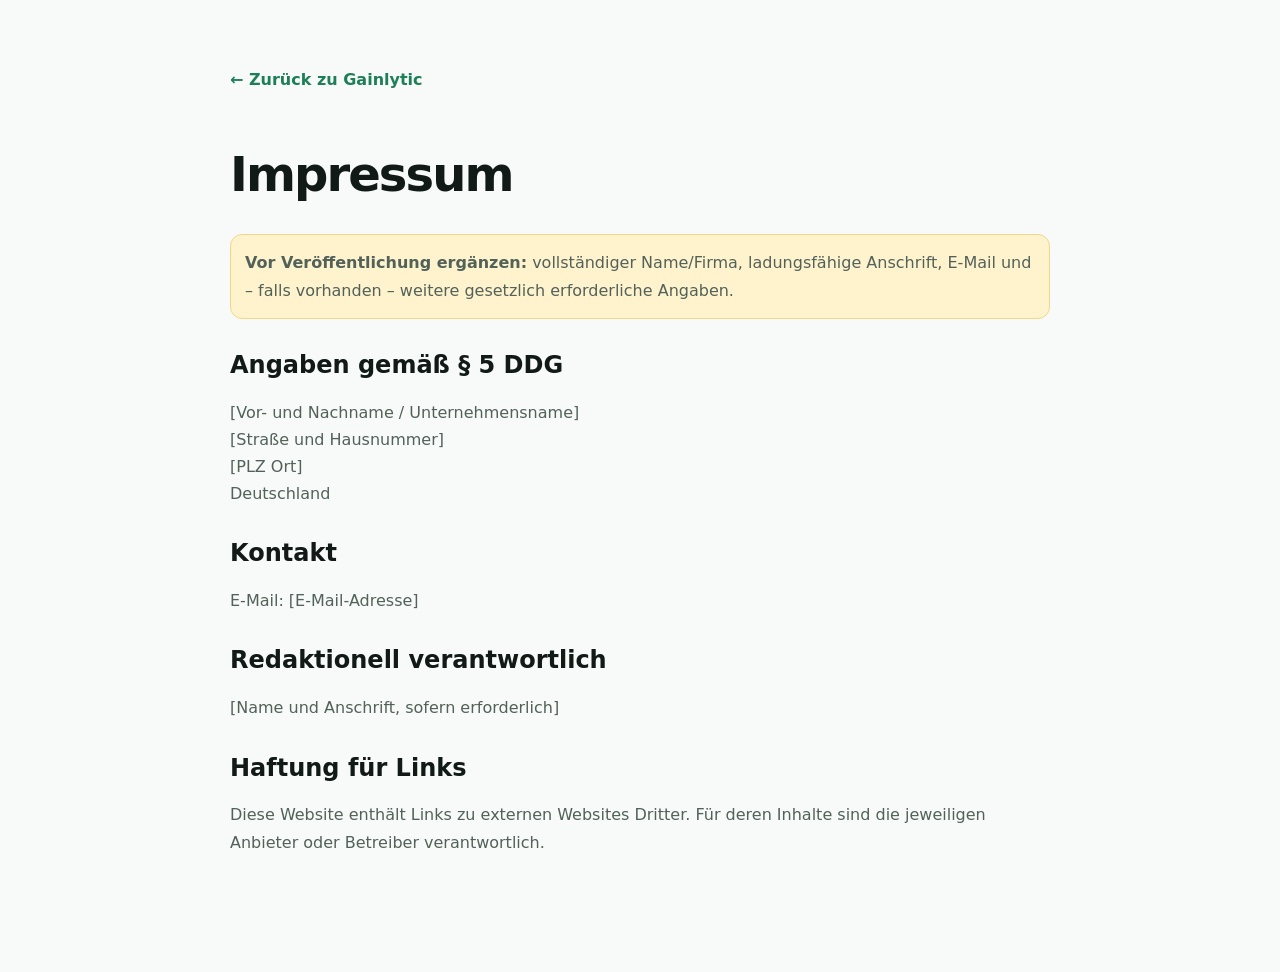
==== impressum.html @ fcbb7a26 "Add files via upload" ====
<!doctype html><html lang="de"><head><meta charset="utf-8"><meta name="viewport" content="width=device-width,initial-scale=1"><title>Impressum · Gainlytic</title><link rel="stylesheet" href="styles.css"></head><body><main class="legal-page"><a class="legal-back" href="index.html">← Zurück zu Gainlytic</a><h1>Impressum</h1><p class="placeholder"><strong>Vor Veröffentlichung ergänzen:</strong> vollständiger Name/Firma, ladungsfähige Anschrift, E-Mail und – falls vorhanden – weitere gesetzlich erforderliche Angaben.</p><h2>Angaben gemäß § 5 DDG</h2><p>[Vor- und Nachname / Unternehmensname]<br>[Straße und Hausnummer]<br>[PLZ Ort]<br>Deutschland</p><h2>Kontakt</h2><p>E-Mail: [E-Mail-Adresse]</p><h2>Redaktionell verantwortlich</h2><p>[Name und Anschrift, sofern erforderlich]</p><h2>Haftung für Links</h2><p>Diese Website enthält Links zu externen Websites Dritter. Für deren Inhalte sind die jeweiligen Anbieter oder Betreiber verantwortlich.</p></main></body></html>
---- styles.css ----
:root {
  --bg: #f7faf8;
  --surface: #ffffff;
  --surface-2: #eef5f1;
  --text: #111a16;
  --muted: #607069;
  --line: #dbe6e0;
  --accent: #1d7f57;
  --accent-2: #b7f05d;
  --dark: #13251d;
  --shadow: 0 18px 50px rgba(30, 67, 49, .10);
  --radius-lg: 28px;
  --radius-md: 18px;
  --max: 1180px;
}
* { box-sizing: border-box; }
html { scroll-behavior: smooth; }
body { margin: 0; font-family: Inter, ui-sans-serif, system-ui, -apple-system, BlinkMacSystemFont, "Segoe UI", sans-serif; background: var(--bg); color: var(--text); }
a { color: inherit; text-decoration: none; }
button, input, select { font: inherit; }
button { color: inherit; }
.section-wrap { width: min(var(--max), calc(100% - 40px)); margin-inline: auto; }
.affiliate-bar { min-height: 34px; padding: 7px 20px; background: var(--dark); color: #dff7ea; display: flex; gap: 18px; justify-content: center; align-items: center; font-size: 12px; letter-spacing: .02em; }
.affiliate-bar span:first-child { color: var(--accent-2); font-weight: 800; text-transform: uppercase; }
.site-header { height: 78px; position: sticky; top: 0; z-index: 20; padding: 0 max(20px, calc((100vw - var(--max))/2)); display: flex; align-items: center; gap: 28px; background: rgba(247,250,248,.90); backdrop-filter: blur(18px); border-bottom: 1px solid rgba(219,230,224,.86); }
.brand { display: inline-flex; align-items: center; gap: 9px; font-weight: 900; letter-spacing: .12em; font-size: 15px; }
.brand-mark { width: 29px; height: 29px; color: var(--accent); }
.nav { display: flex; gap: 24px; margin-left: auto; font-size: 14px; font-weight: 650; color: #42514a; }
.nav a:hover { color: var(--accent); }
.header-cta { margin-left: 8px; padding: 11px 16px; background: var(--dark); color: #fff; border-radius: 999px; font-size: 13px; font-weight: 800; }
.hero { min-height: 610px; display: grid; grid-template-columns: 1.08fr .92fr; align-items: center; gap: 48px; padding-block: 72px 60px; }
.eyebrow { font-size: 12px; font-weight: 900; letter-spacing: .17em; color: var(--accent); }
.hero h1 { font-size: clamp(48px, 7vw, 82px); line-height: .95; letter-spacing: -.055em; margin: 20px 0 24px; max-width: 780px; }
.hero h1 span { color: var(--accent); }
.hero-copy > p { max-width: 690px; margin: 0; color: var(--muted); font-size: 18px; line-height: 1.7; }
.hero-actions { display: flex; gap: 12px; margin-top: 34px; }
.btn { display: inline-flex; align-items: center; justify-content: center; border-radius: 13px; padding: 14px 20px; font-weight: 800; font-size: 14px; border: 1px solid var(--line); }
.btn.primary { background: var(--accent); border-color: var(--accent); color: #fff; box-shadow: 0 10px 26px rgba(29,127,87,.22); }
.btn.ghost { background: var(--surface); }
.trust-row { display: flex; gap: 22px; flex-wrap: wrap; margin-top: 29px; font-size: 12px; color: var(--muted); font-weight: 700; }
.hero-visual { height: 440px; position: relative; border-radius: 34px; overflow: hidden; background: radial-gradient(circle at 25% 20%, #dff7ce 0, #edf7f1 35%, #e8f0eb 100%); border: 1px solid #d9e7df; box-shadow: var(--shadow); }
.orb { position:absolute; border-radius: 50%; filter: blur(4px); opacity:.65; }
.orb-a { width: 260px; height:260px; background:#cbff78; right:-100px; top:-80px; }
.orb-b { width: 210px; height:210px; background:#a8ddc1; left:-70px; bottom:-80px; }
.hero-ring { position:absolute; inset:50% auto auto 50%; transform:translate(-50%,-50%); width:190px; height:190px; border-radius:50%; border:30px solid rgba(20,71,49,.12); display:grid; place-items:center; box-shadow: inset 0 0 0 1px rgba(255,255,255,.7); }
.hero-ring span { width:98px; height:98px; border-radius:50%; display:grid; place-items:center; background:var(--dark); color:#d9ff96; font-size:56px; font-weight:950; }
.metric-card { position:absolute; min-width:172px; padding:16px 17px; background:rgba(255,255,255,.91); border:1px solid rgba(255,255,255,.9); border-radius:18px; box-shadow:0 12px 32px rgba(30,67,49,.12); backdrop-filter:blur(12px); }
.metric-card small { display:block; color:var(--accent); font-weight:900; font-size:10px; letter-spacing:.13em; }
.metric-card strong { display:block; font-size:20px; margin:4px 0 3px; }
.metric-card span { font-size:11px; color:var(--muted); }
.m1 { top:30px; left:26px; } .m2 { right:24px; top:154px; } .m3 { left:36px; bottom:28px; }
.section-heading { display:flex; justify-content:space-between; align-items:end; gap:30px; margin-bottom:24px; }
.section-heading h2 { font-size:clamp(32px,4vw,46px); letter-spacing:-.04em; margin:8px 0 0; }
.section-heading > p { max-width:500px; color:var(--muted); line-height:1.6; margin:0; }
.categories-section { padding-block:72px 36px; }
.category-grid { display:grid; grid-template-columns:repeat(4,1fr); gap:14px; }
.category-card { border:1px solid var(--line); background:var(--surface); border-radius:20px; padding:18px; text-align:left; display:grid; grid-template-columns:auto 1fr auto; align-items:center; gap:14px; cursor:pointer; transition:.2s ease; }
.category-card:hover { transform:translateY(-3px); border-color:#b5d5c4; box-shadow:0 14px 32px rgba(30,67,49,.08); }
.category-icon { width:44px; height:44px; border-radius:14px; display:grid; place-items:center; background:var(--surface-2); color:var(--accent); font-weight:950; }
.category-card strong, .category-card small { display:block; } .category-card strong{font-size:15px}.category-card small{margin-top:3px;color:var(--muted);font-size:11px}.arrow{color:var(--accent);font-weight:900}
.products-section { padding-block:84px; }
.toolbar { display:grid; grid-template-columns:1fr 220px 180px; gap:12px; margin:28px 0 14px; }
.search-box { display:flex; align-items:center; gap:10px; background:var(--surface); border:1px solid var(--line); border-radius:14px; padding:0 14px; }
.search-box input { width:100%; height:48px; border:0; outline:0; background:transparent; }
.toolbar select { height:48px; border:1px solid var(--line); border-radius:14px; background:var(--surface); padding:0 14px; outline:0; color:var(--text); }
.filter-pills { display:flex; gap:8px; flex-wrap:wrap; margin-bottom:24px; }
.pill { border:1px solid var(--line); background:var(--surface); border-radius:999px; padding:8px 13px; font-size:12px; font-weight:800; cursor:pointer; }
.pill.active { background:var(--dark); border-color:var(--dark); color:#fff; }
.product-grid { display:grid; grid-template-columns:repeat(3,1fr); gap:18px; }
.product-card { display:flex; flex-direction:column; min-width:0; background:var(--surface); border:1px solid var(--line); border-radius:24px; overflow:hidden; box-shadow:0 8px 22px rgba(26,66,47,.04); transition:.22s ease; }
.product-card:hover { transform:translateY(-4px); box-shadow:var(--shadow); }
.product-art { height:178px; position:relative; padding:20px; overflow:hidden; background:linear-gradient(135deg,#dff2e7,#f4f8f5); }
.product-art::before { content:""; position:absolute; width:170px; height:170px; border-radius:50%; right:-45px; top:-55px; background:rgba(255,255,255,.55); }
.product-art::after { content:""; position:absolute; width:88px; height:88px; border-radius:24px; left:26px; bottom:24px; border:20px solid rgba(18,89,59,.12); transform:rotate(12deg); }
.art-letter { position:absolute; z-index:2; right:24px; bottom:18px; font-size:76px; line-height:1; font-weight:950; color:rgba(15,84,55,.18); }
.art-type { position:relative; z-index:2; display:inline-flex; background:rgba(255,255,255,.76); padding:7px 10px; border-radius:999px; font-size:10px; font-weight:900; letter-spacing:.08em; text-transform:uppercase; }
.art-kreatin{background:linear-gradient(135deg,#e9f5dc,#f7faef)}.art-essentials{background:linear-gradient(135deg,#e6f1f8,#f4f8fa)}.art-zubehor{background:linear-gradient(135deg,#f0ece6,#faf8f5)}
.product-content { padding:20px; display:flex; flex-direction:column; flex:1; }
.product-meta { display:flex; justify-content:space-between; gap:10px; font-size:10px; font-weight:900; color:var(--accent); text-transform:uppercase; letter-spacing:.09em; }
.product-meta span:last-child { color:#76837d; }
.product-card h3 { font-size:20px; line-height:1.22; letter-spacing:-.02em; margin:10px 0 8px; }
.product-card p { color:var(--muted); font-size:13px; line-height:1.55; margin:0 0 14px; }
.tags { display:flex; gap:6px; flex-wrap:wrap; margin-bottom:20px; }
.tags span { background:#f1f5f2; border:1px solid #e3ebe6; color:#4c5c54; border-radius:999px; padding:5px 8px; font-size:10px; font-weight:700; }
.product-bottom { margin-top:auto; padding-top:16px; border-top:1px solid #edf1ef; display:flex; align-items:center; justify-content:space-between; gap:12px; }
.price-note strong,.price-note small{display:block}.price-note strong{font-size:13px}.price-note small{font-size:10px;color:var(--muted);margin-top:2px}
.amazon-btn { background:var(--dark); color:#fff; border-radius:12px; padding:11px 12px; font-size:11px; font-weight:900; white-space:nowrap; }
.amazon-btn span{color:var(--accent-2)}
.ad-note { color:#85928b; margin-top:9px; font-size:9px; }
.empty-state { text-align:center; border:1px dashed #cddbd3; background:#fbfdfc; border-radius:18px; padding:38px 20px; color:var(--muted); }
.empty-state strong,.empty-state span{display:block}.empty-state strong{color:var(--text);margin-bottom:5px}
.method-section { display:grid; grid-template-columns:1.35fr .65fr; gap:18px; padding-block:60px 90px; }
.method-card,.notice-card { border-radius:28px; padding:34px; }
.method-card { background:var(--dark); color:#eaf7f0; }
.method-card .eyebrow { color:var(--accent-2); }
.method-card h2 { font-size:40px; letter-spacing:-.04em; margin:12px 0 16px; }
.method-card > p { max-width:760px; color:#bdd0c5; line-height:1.7; }
.method-points { display:grid; grid-template-columns:repeat(3,1fr); gap:10px; margin-top:28px; }
.method-points span { border:1px solid rgba(255,255,255,.10); background:rgba(255,255,255,.04); border-radius:16px; padding:14px; font-size:12px; color:#dbe9e1; }
.method-points b { color:var(--accent-2); margin-right:7px; }
.notice-card { background:#edf5f0; border:1px solid #d6e7dc; display:flex; flex-direction:column; justify-content:center; }
.notice-card h3 { margin:0 0 12px; font-size:23px; }
.notice-card p { color:var(--muted); line-height:1.7; font-size:13px; margin:0; }
.faq-section { padding-block:60px 95px; }
.faq-grid { display:grid; grid-template-columns:1fr 1fr; gap:12px; }
details { background:var(--surface); border:1px solid var(--line); border-radius:16px; padding:17px 18px; }
summary { font-weight:800; cursor:pointer; }
details p { color:var(--muted); line-height:1.65; font-size:13px; margin:12px 0 2px; }
.cta-section { margin-bottom:90px; background:linear-gradient(135deg,#e4f2ea,#eff7e7); border:1px solid #d1e4d8; border-radius:30px; padding:34px; display:flex; align-items:center; justify-content:space-between; gap:25px; }
.cta-section h2 { margin:8px 0 0; font-size:clamp(27px,4vw,42px); letter-spacing:-.04em; }
.site-footer { background:#102219; color:#e6f4ec; }
.footer-main,.footer-bottom { display:flex; justify-content:space-between; gap:30px; }
.footer-main { padding-block:48px 28px; }
.footer-main p { color:#9bb3a7; margin:10px 0 0; font-size:13px; }
.footer-links { display:flex; gap:18px; align-items:flex-start; font-size:13px; color:#bfd0c7; }
.footer-bottom { border-top:1px solid rgba(255,255,255,.08); padding-block:18px 25px; color:#789187; font-size:11px; }
.legal-page { max-width:860px; margin:0 auto; padding:70px 20px 100px; }
.legal-page h1 { font-size:48px; letter-spacing:-.04em; }.legal-page h2{margin-top:32px}.legal-page p,.legal-page li{color:#526159;line-height:1.7}.legal-page .placeholder{background:#fff3cd;border:1px solid #f1d786;border-radius:12px;padding:14px}.legal-back{display:inline-block;margin-bottom:25px;color:var(--accent);font-weight:800}
@media (max-width: 980px) {
  .nav { display:none; }
  .hero { grid-template-columns:1fr; padding-top:52px; }.hero-visual{height:380px}.category-grid{grid-template-columns:1fr 1fr}.product-grid{grid-template-columns:1fr 1fr}.method-section{grid-template-columns:1fr}.toolbar{grid-template-columns:1fr 1fr}.search-box{grid-column:1/-1}
}
@media (max-width: 650px) {
  .section-wrap{width:min(100% - 26px,var(--max))}.affiliate-bar{display:block;text-align:center}.affiliate-bar span{display:block}.affiliate-bar span+span{margin-top:3px}.site-header{padding-inline:14px;height:66px}.header-cta{display:none}.hero{padding-block:42px 34px;gap:30px}.hero h1{font-size:50px}.hero-copy>p{font-size:16px}.hero-actions{flex-direction:column}.btn{width:100%}.hero-visual{height:340px}.metric-card{min-width:145px;padding:13px}.m1{left:14px;top:16px}.m2{right:12px;top:135px}.m3{left:18px;bottom:15px}.hero-ring{width:150px;height:150px;border-width:24px}.hero-ring span{width:76px;height:76px;font-size:44px}.section-heading{display:block}.section-heading>p{margin-top:12px}.category-grid,.product-grid,.faq-grid{grid-template-columns:1fr}.toolbar{grid-template-columns:1fr}.search-box{grid-column:auto}.method-points{grid-template-columns:1fr}.method-card,.notice-card{padding:25px}.cta-section{display:block}.cta-section .btn{margin-top:22px}.footer-main,.footer-bottom{display:block}.footer-links{margin-top:24px;flex-wrap:wrap}.footer-bottom span{display:block}.footer-bottom span+span{margin-top:8px}
}
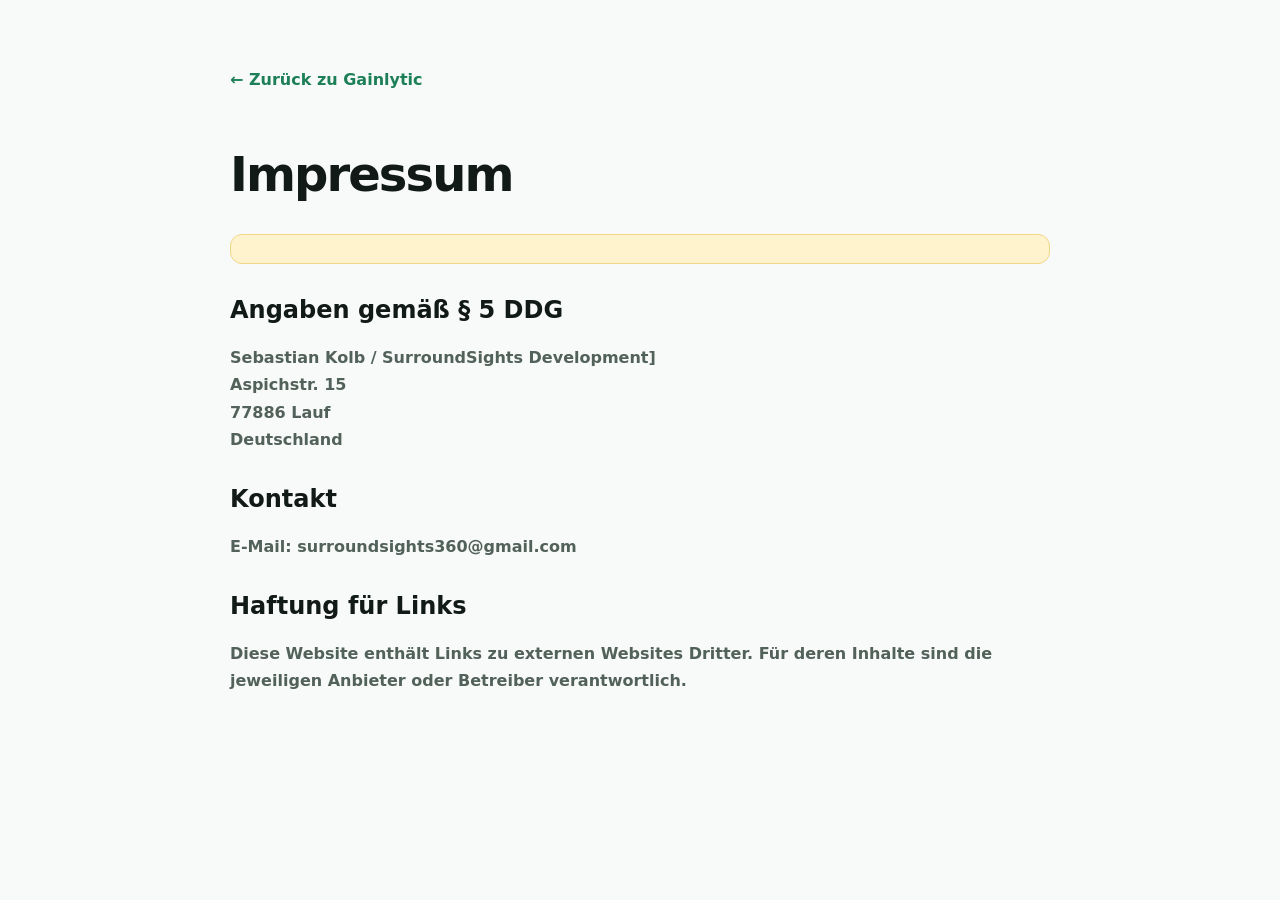
==== commit 95166341: "Update Impressum with contact information" ====
--- a/impressum.html
+++ b/impressum.html
@@ -1 +1 @@
-<!doctype html><html lang="de"><head><meta charset="utf-8"><meta name="viewport" content="width=device-width,initial-scale=1"><title>Impressum · Gainlytic</title><link rel="stylesheet" href="styles.css"></head><body><main class="legal-page"><a class="legal-back" href="index.html">← Zurück zu Gainlytic</a><h1>Impressum</h1><p class="placeholder"><strong>Vor Veröffentlichung ergänzen:</strong> vollständiger Name/Firma, ladungsfähige Anschrift, E-Mail und – falls vorhanden – weitere gesetzlich erforderliche Angaben.</p><h2>Angaben gemäß § 5 DDG</h2><p>[Vor- und Nachname / Unternehmensname]<br>[Straße und Hausnummer]<br>[PLZ Ort]<br>Deutschland</p><h2>Kontakt</h2><p>E-Mail: [E-Mail-Adresse]</p><h2>Redaktionell verantwortlich</h2><p>[Name und Anschrift, sofern erforderlich]</p><h2>Haftung für Links</h2><p>Diese Website enthält Links zu externen Websites Dritter. Für deren Inhalte sind die jeweiligen Anbieter oder Betreiber verantwortlich.</p></main></body></html>
+<!doctype html><html lang="de"><head><meta charset="utf-8"><meta name="viewport" content="width=device-width,initial-scale=1"><title>Impressum · Gainlytic</title><link rel="stylesheet" href="styles.css"></head><body><main class="legal-page"><a class="legal-back" href="index.html">← Zurück zu Gainlytic</a><h1>Impressum</h1><p class="placeholder"><strong></p><h2>Angaben gemäß § 5 DDG</h2><p>Sebastian Kolb / SurroundSights Development]<br>Aspichstr. 15<br>77886 Lauf<br>Deutschland</p><h2>Kontakt</h2><p>E-Mail: surroundsights360@gmail.com</p><h2></p><h2>Haftung für Links</h2><p>Diese Website enthält Links zu externen Websites Dritter. Für deren Inhalte sind die jeweiligen Anbieter oder Betreiber verantwortlich.</p></main></body></html>
